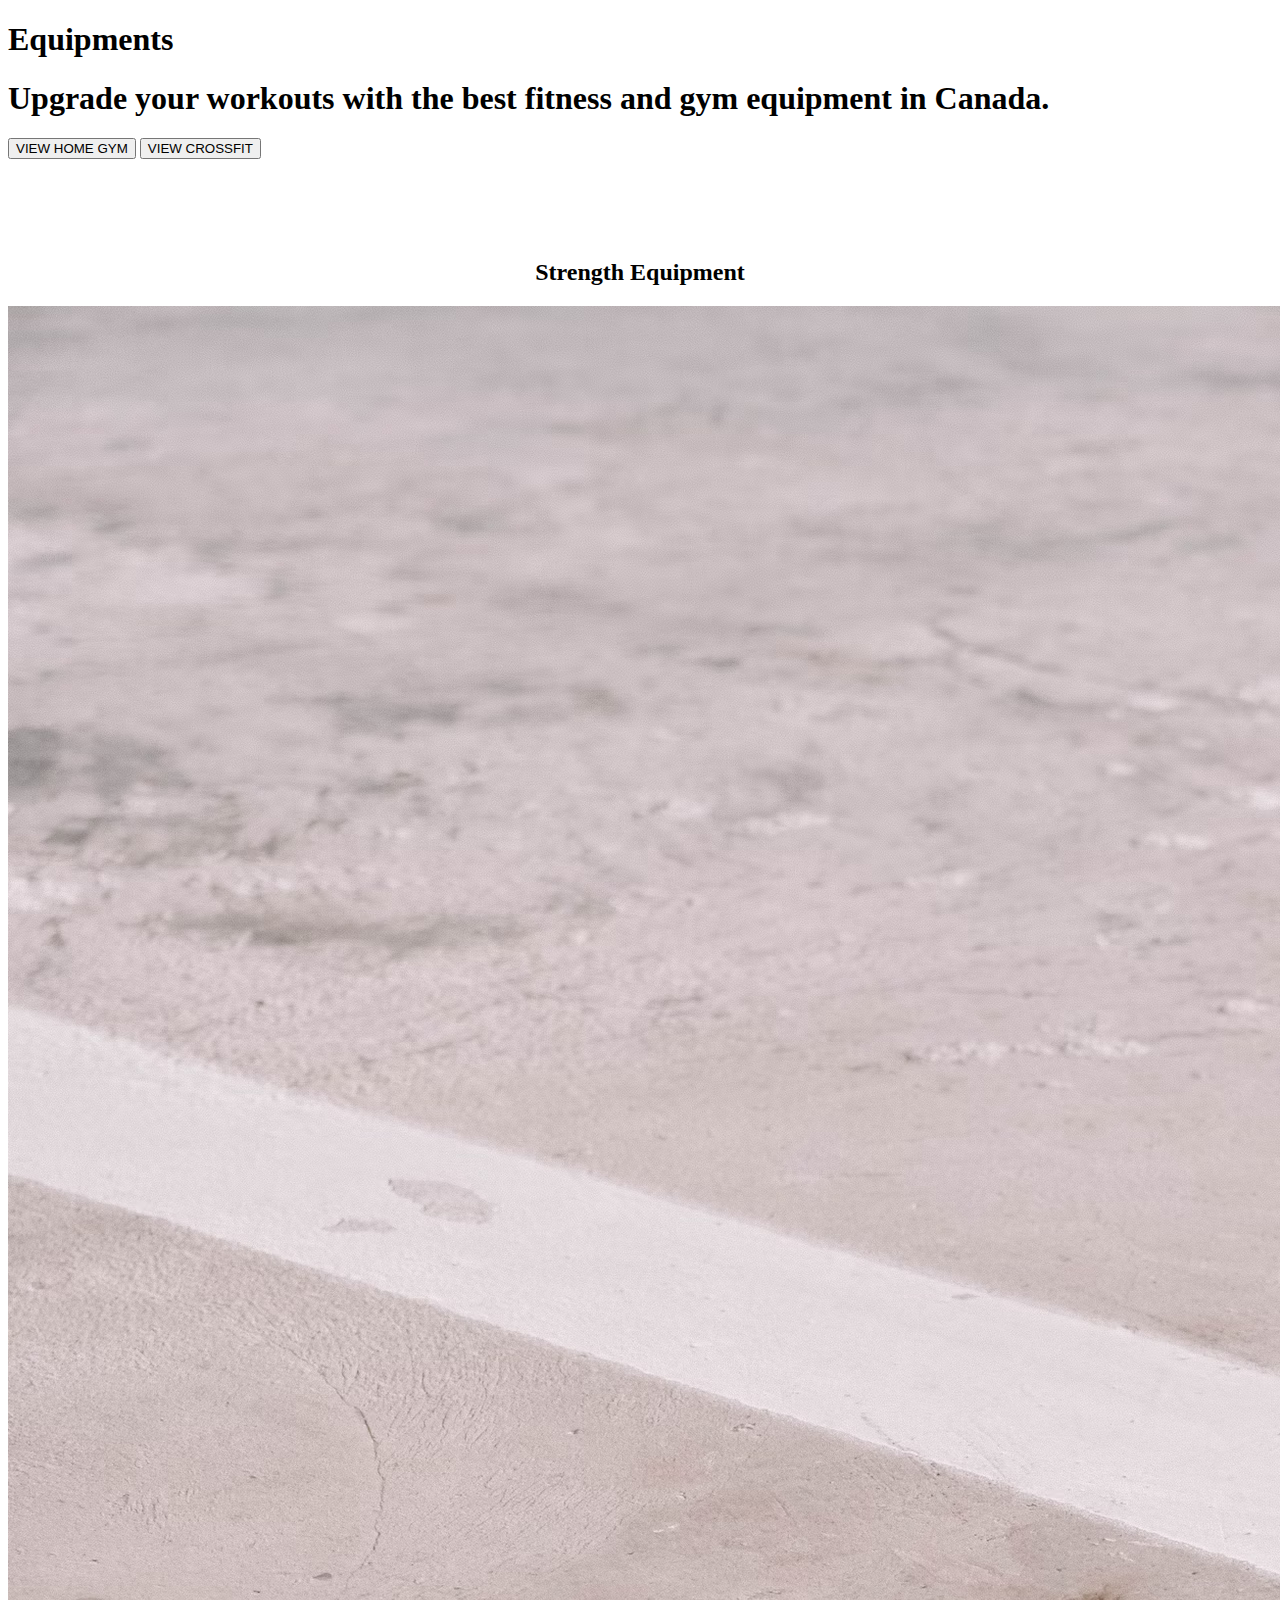
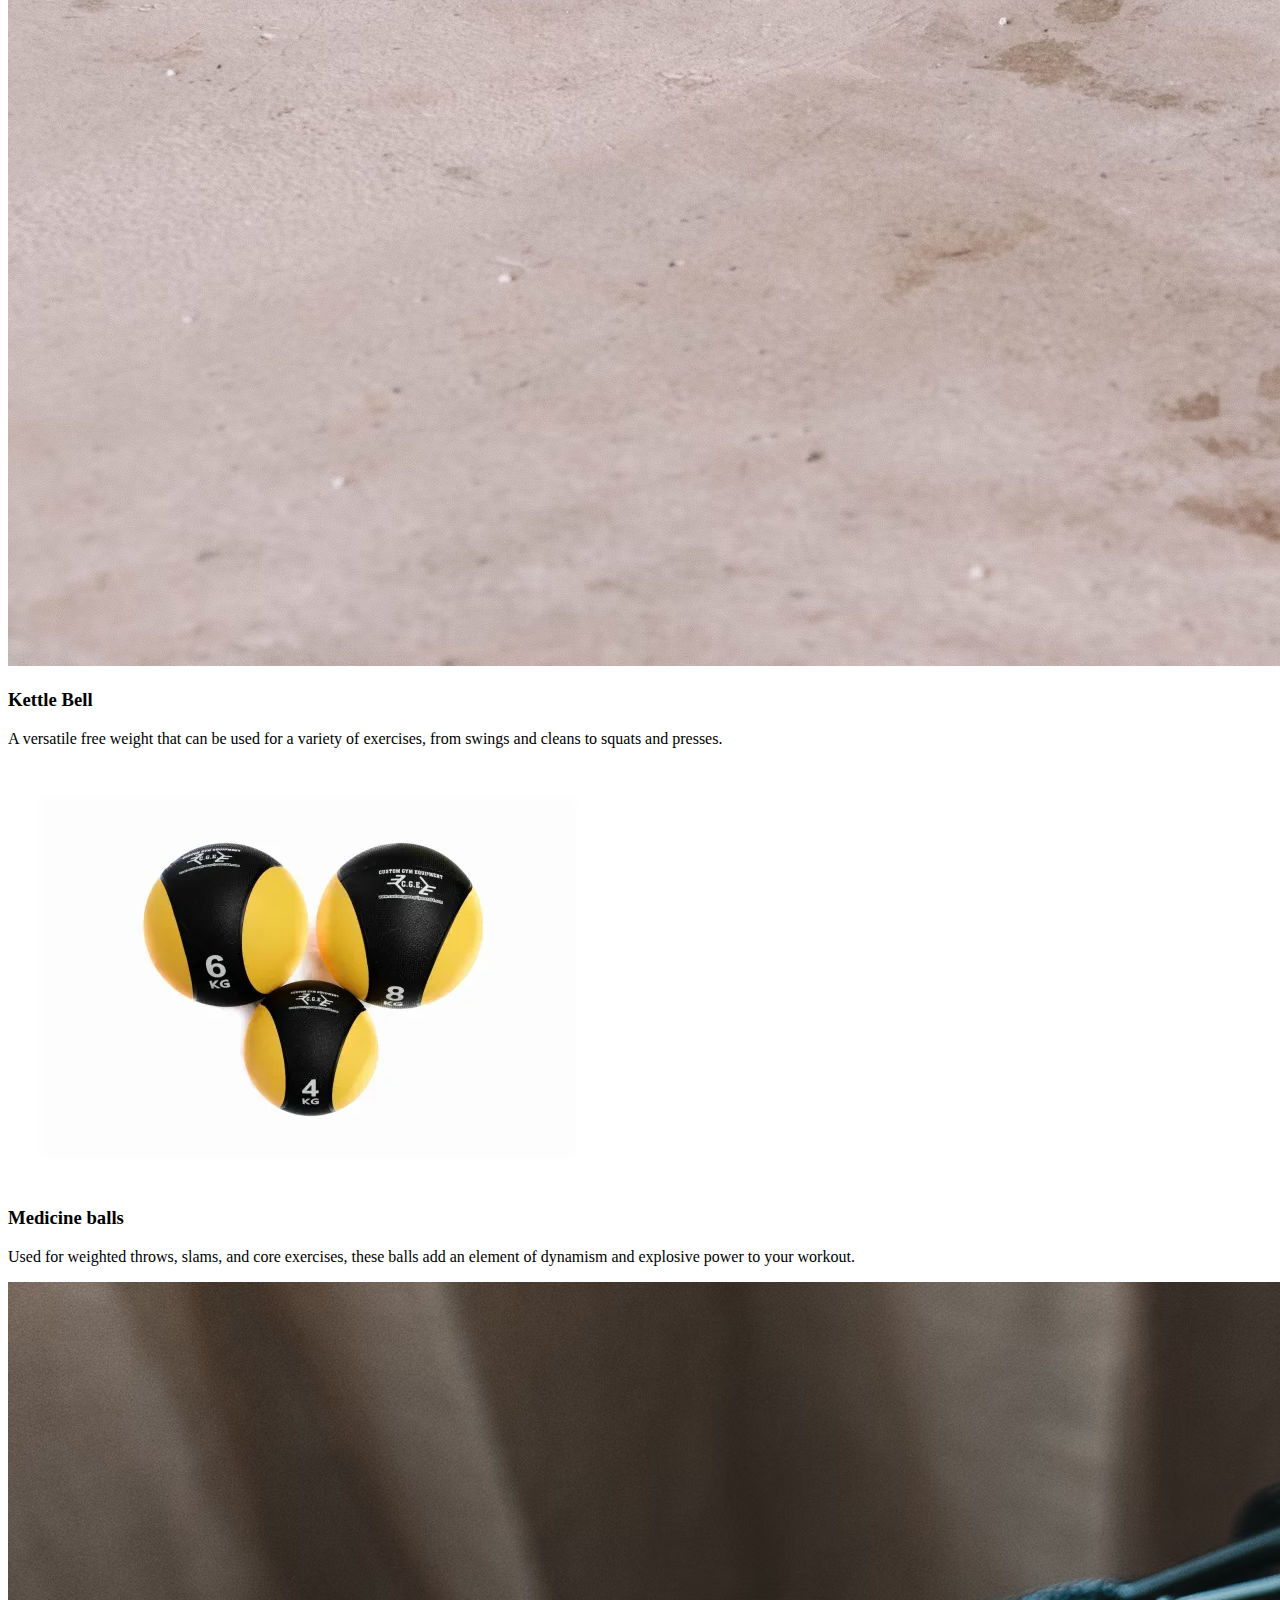
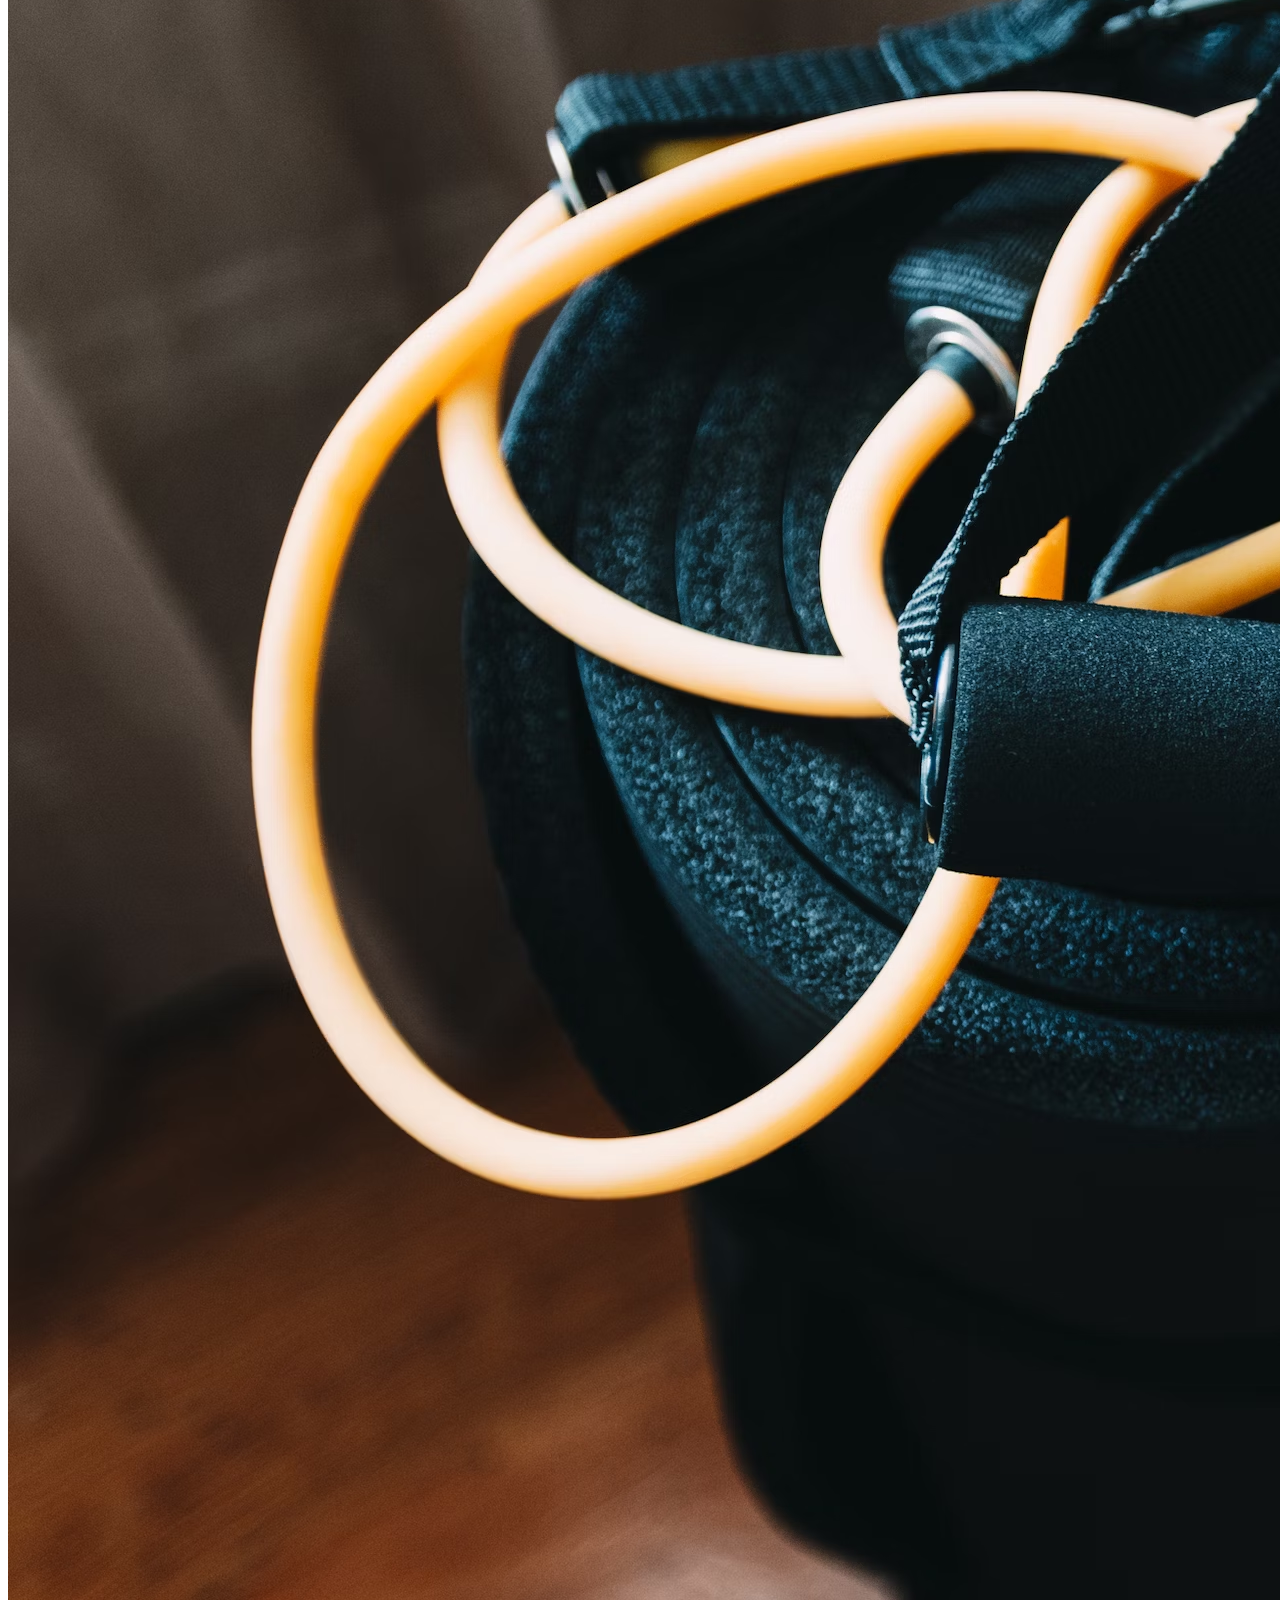
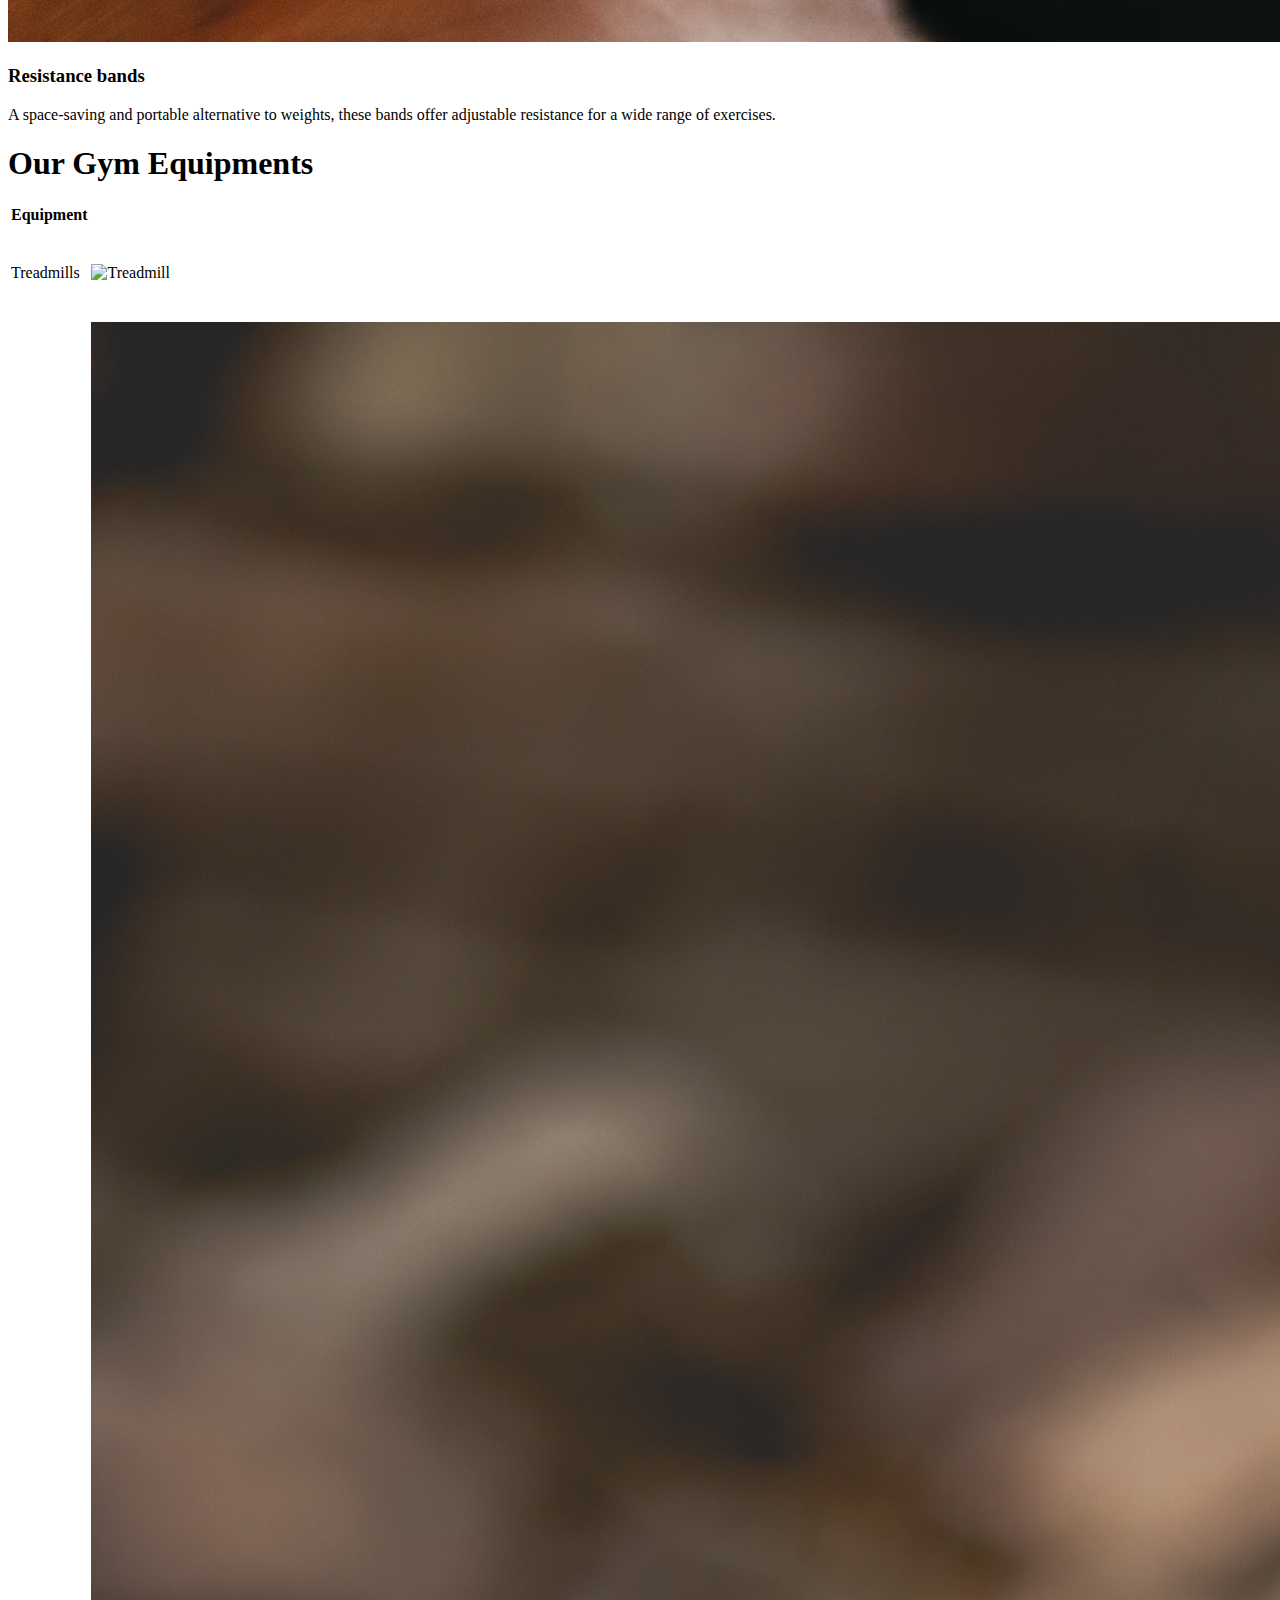
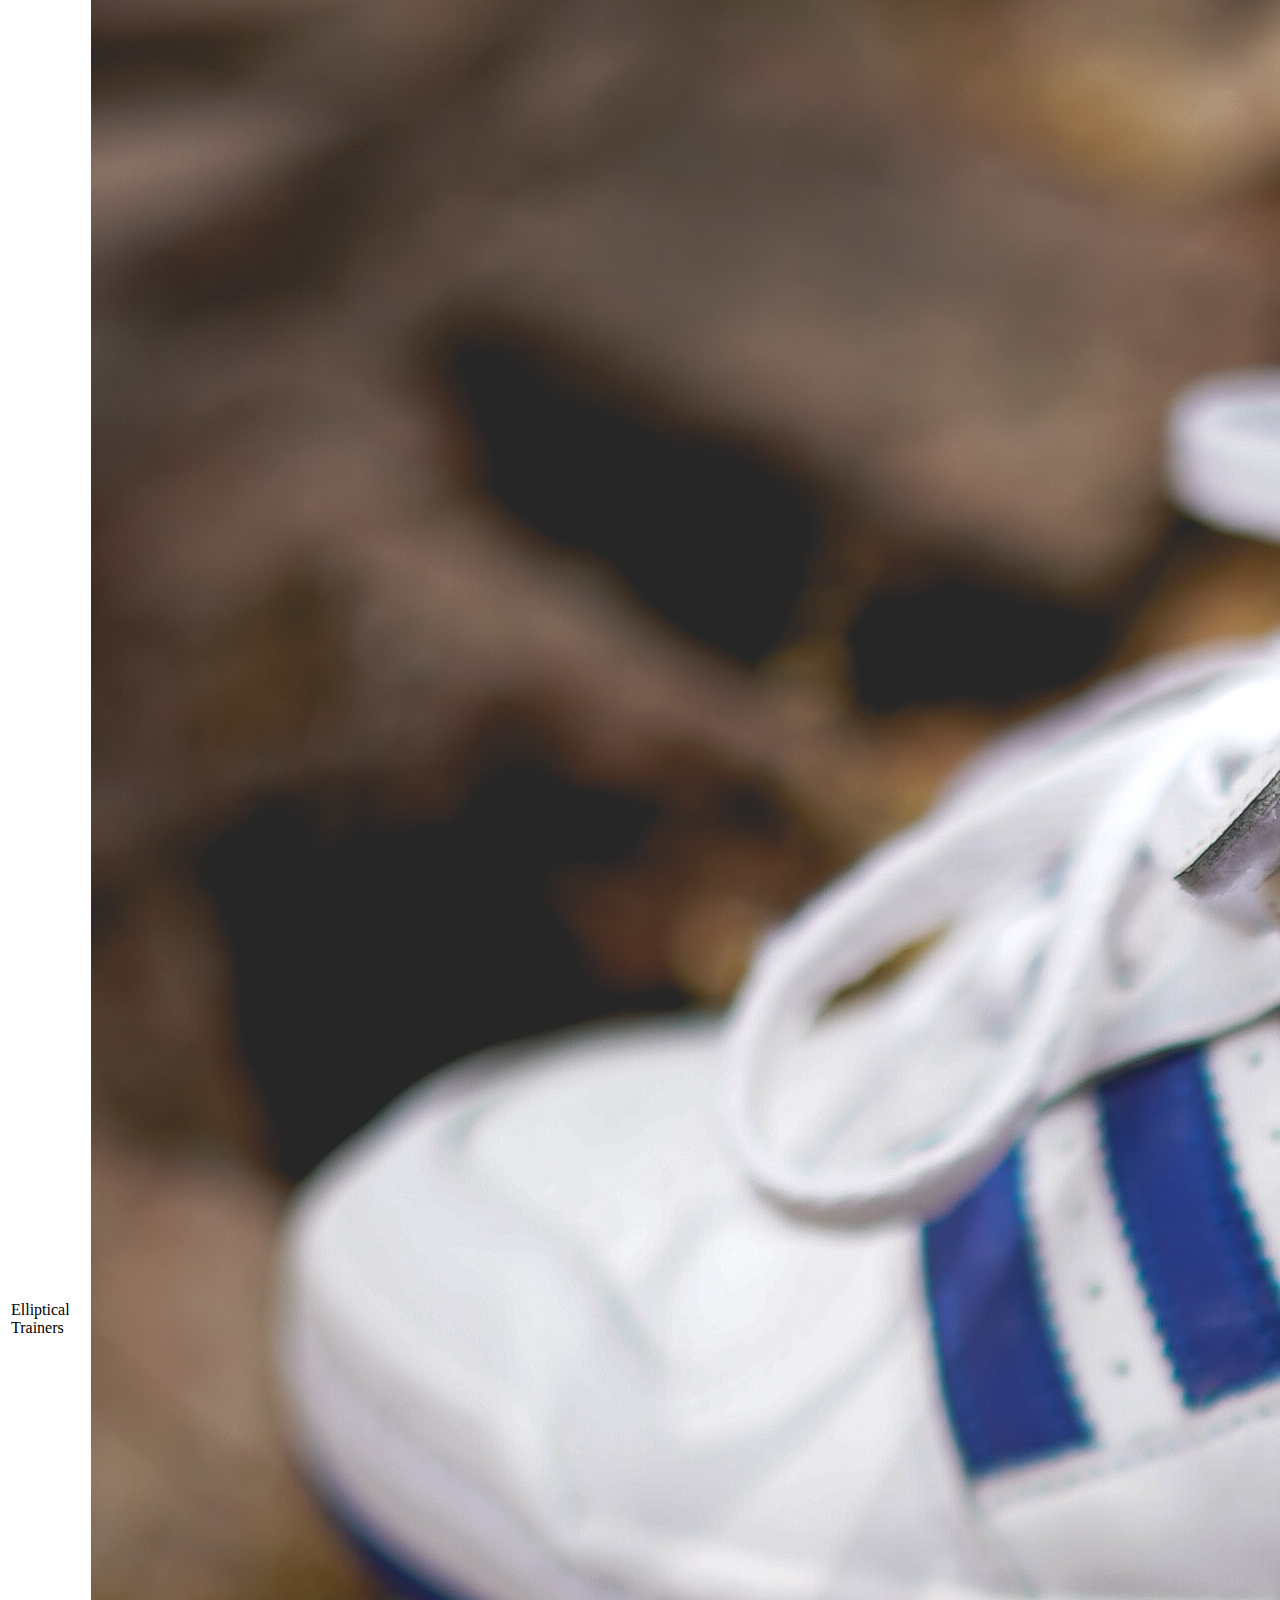
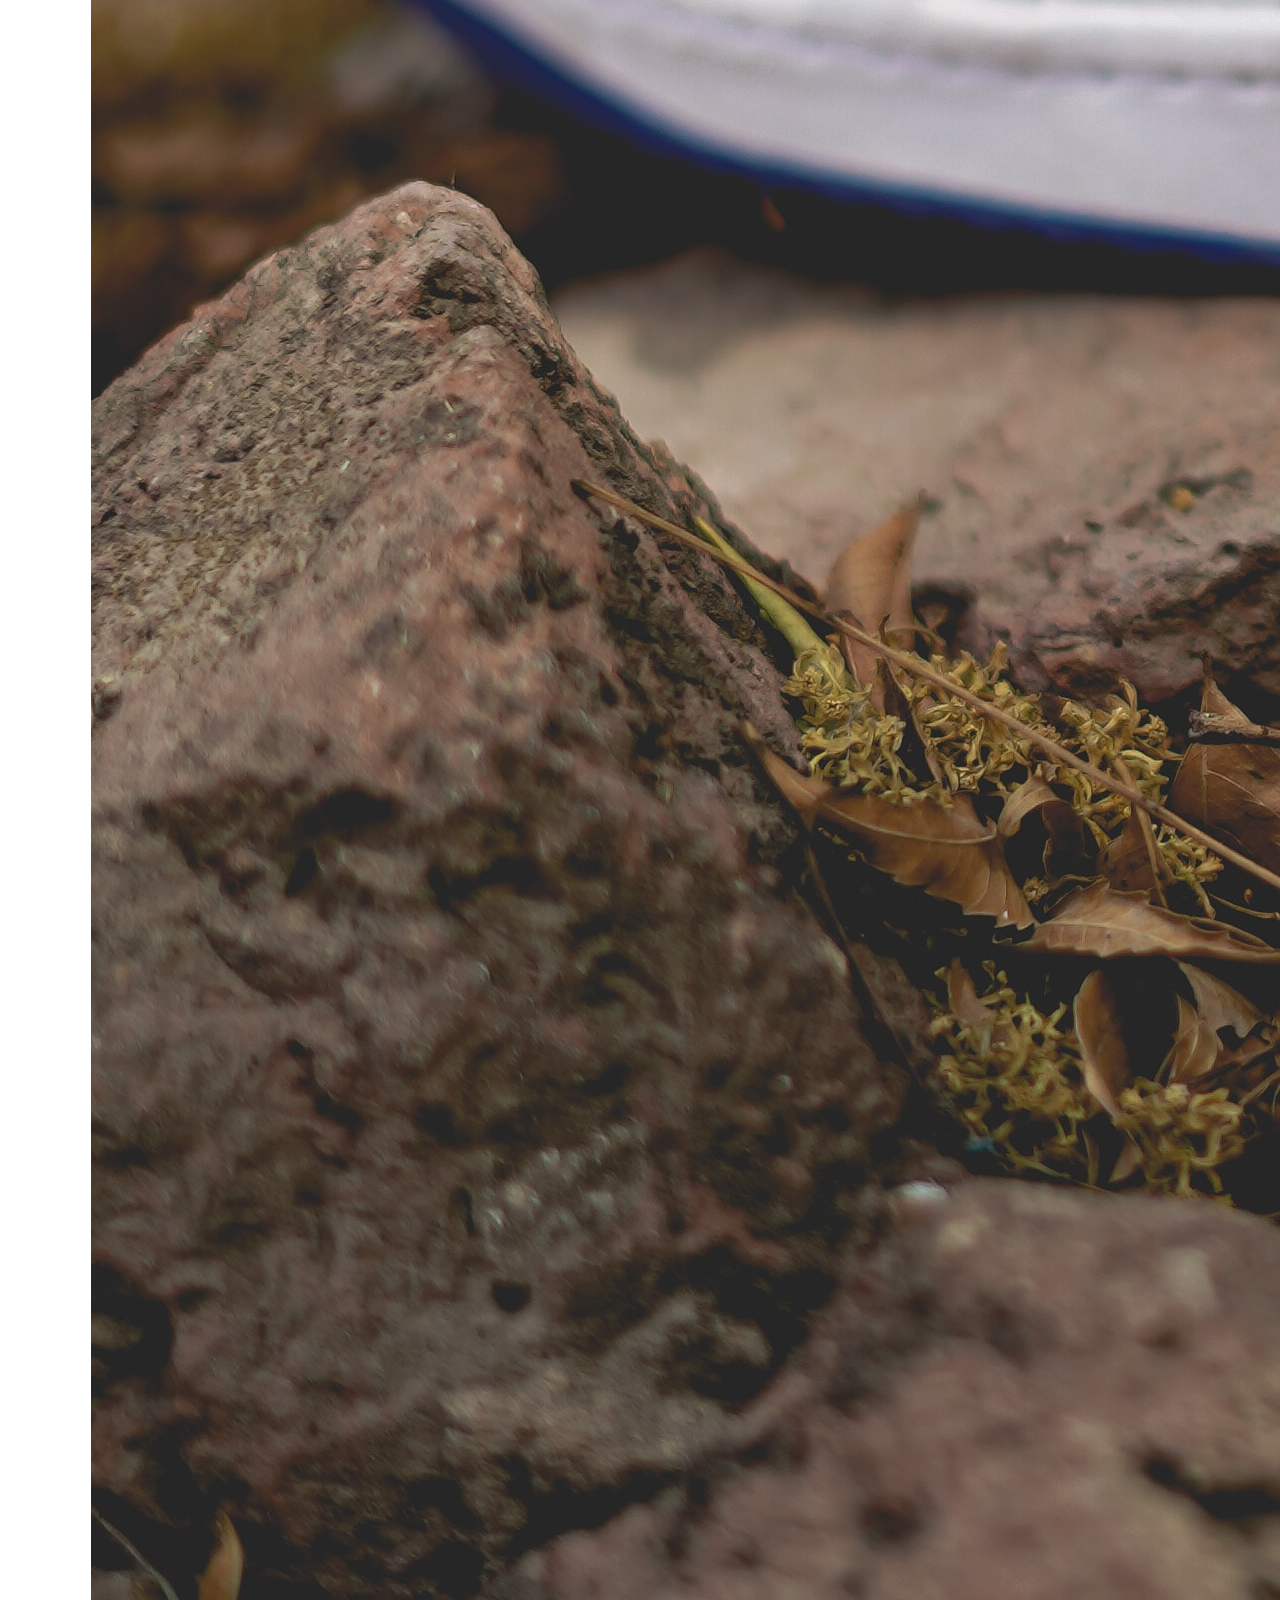
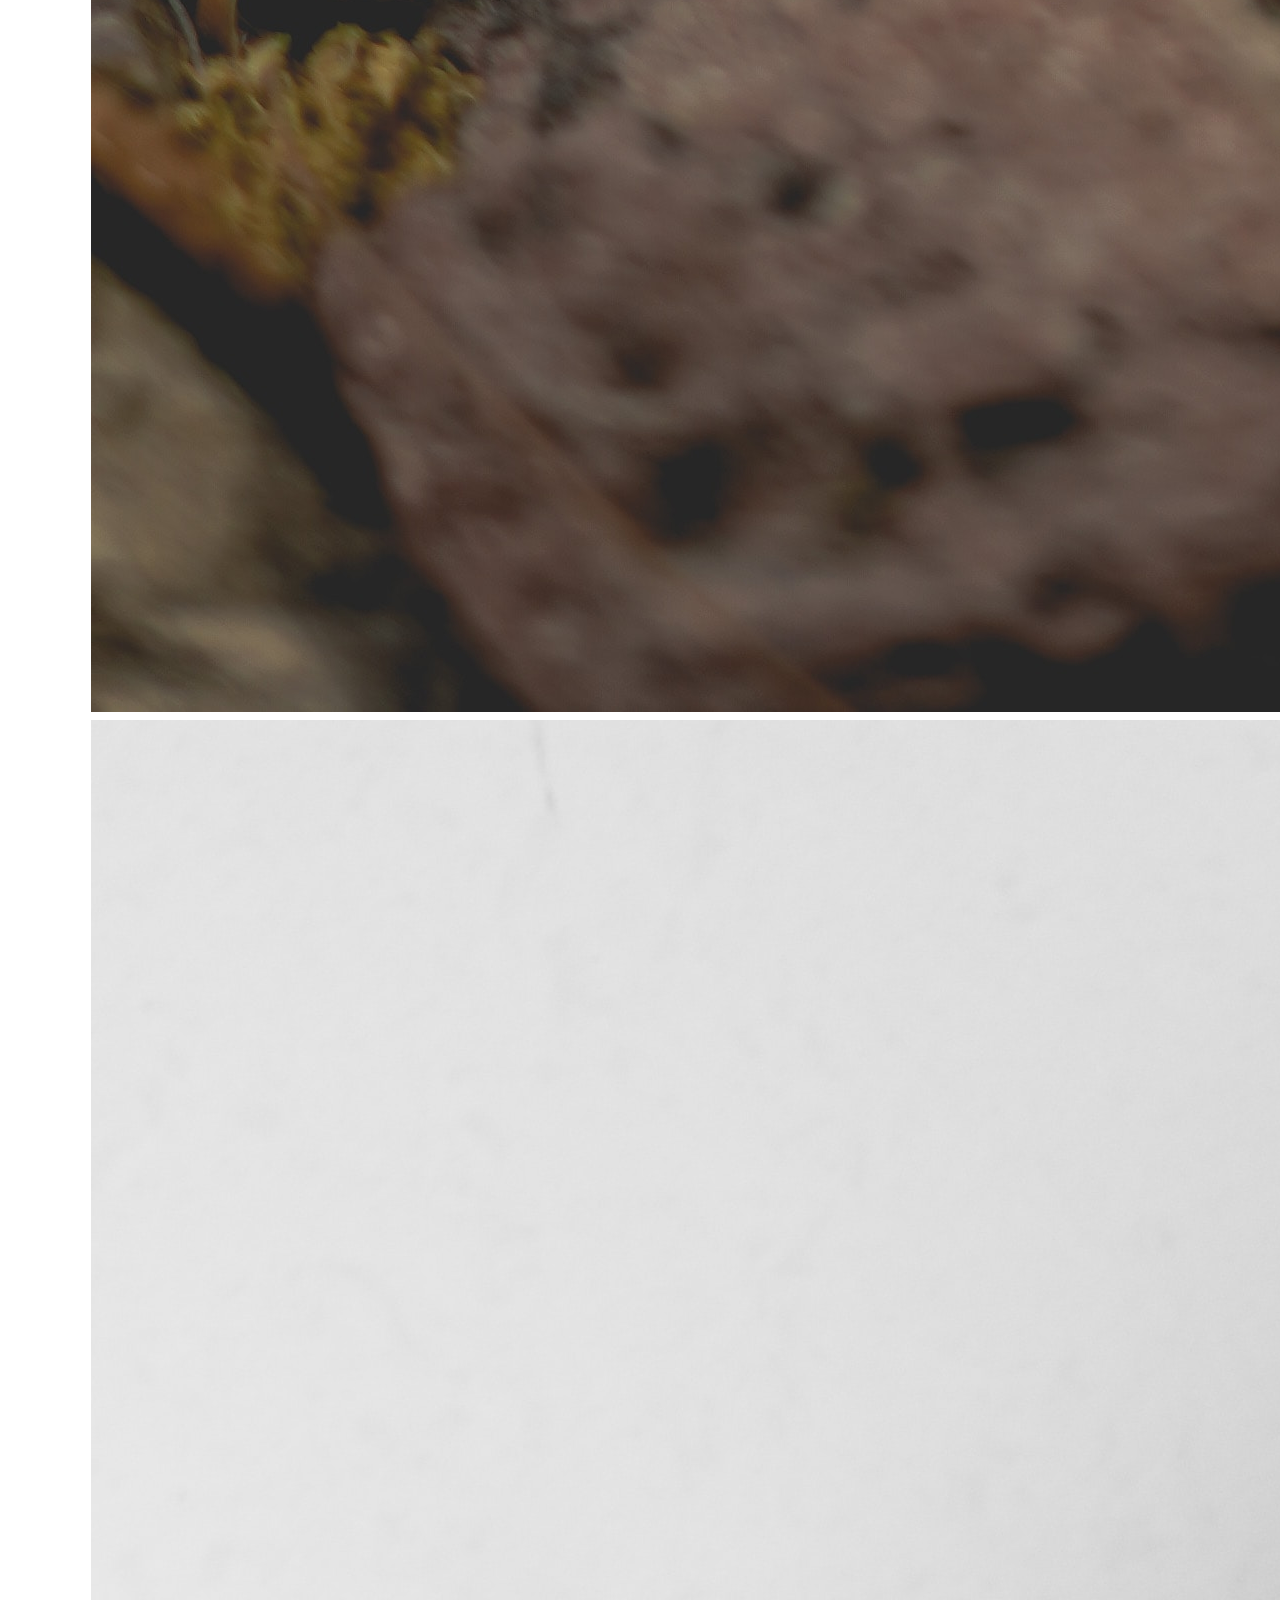
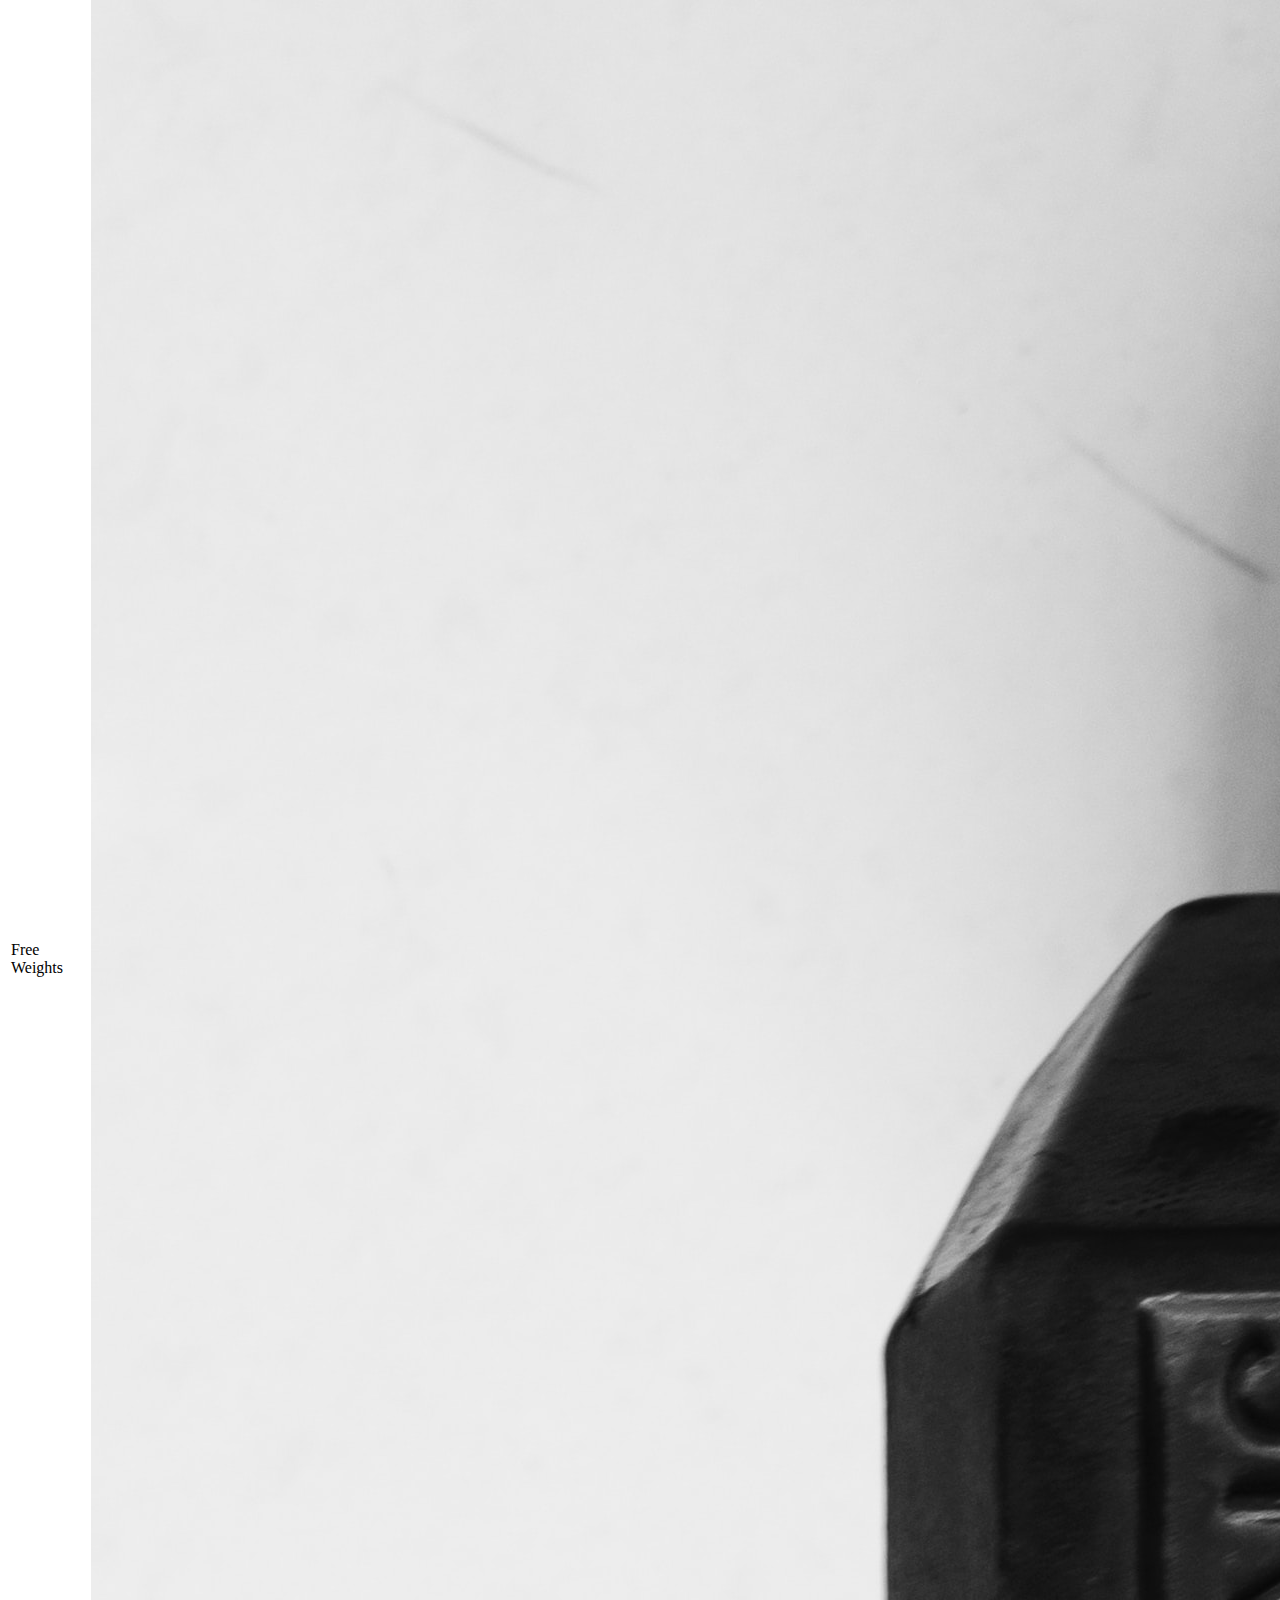
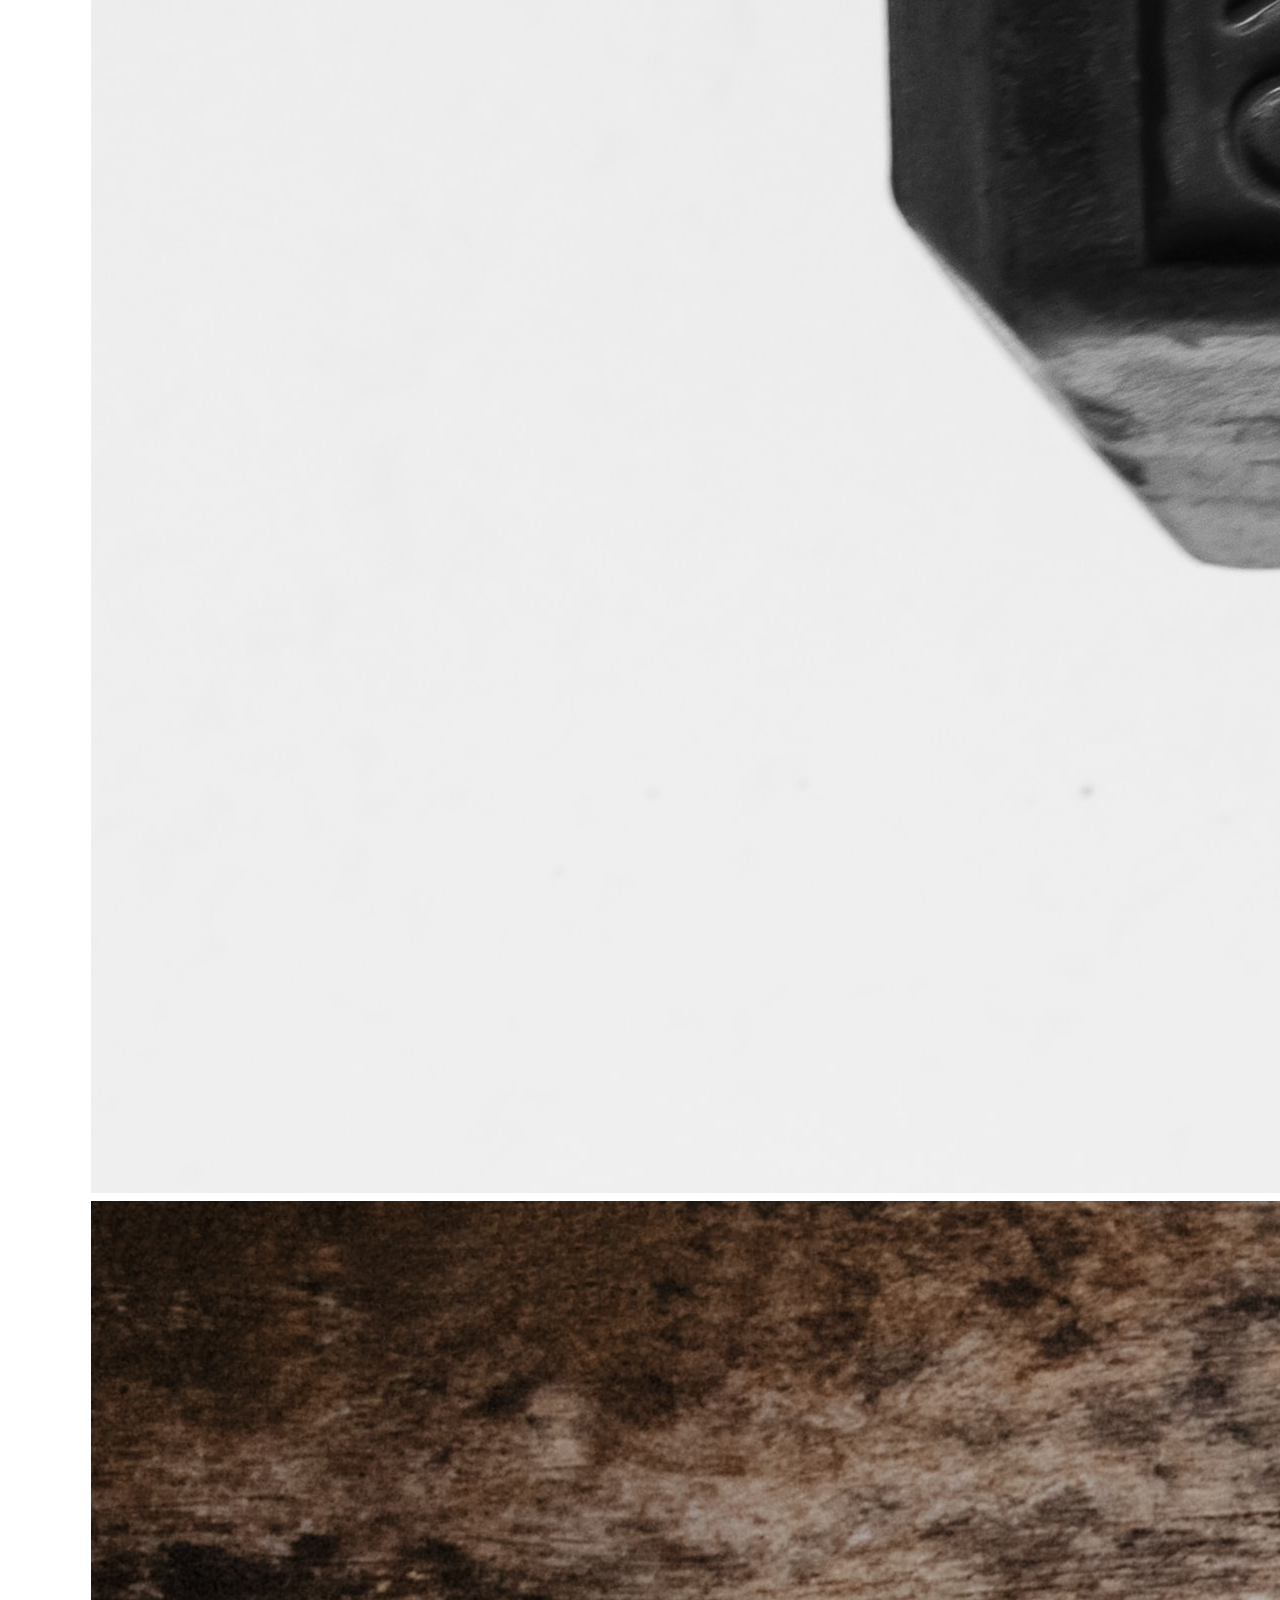
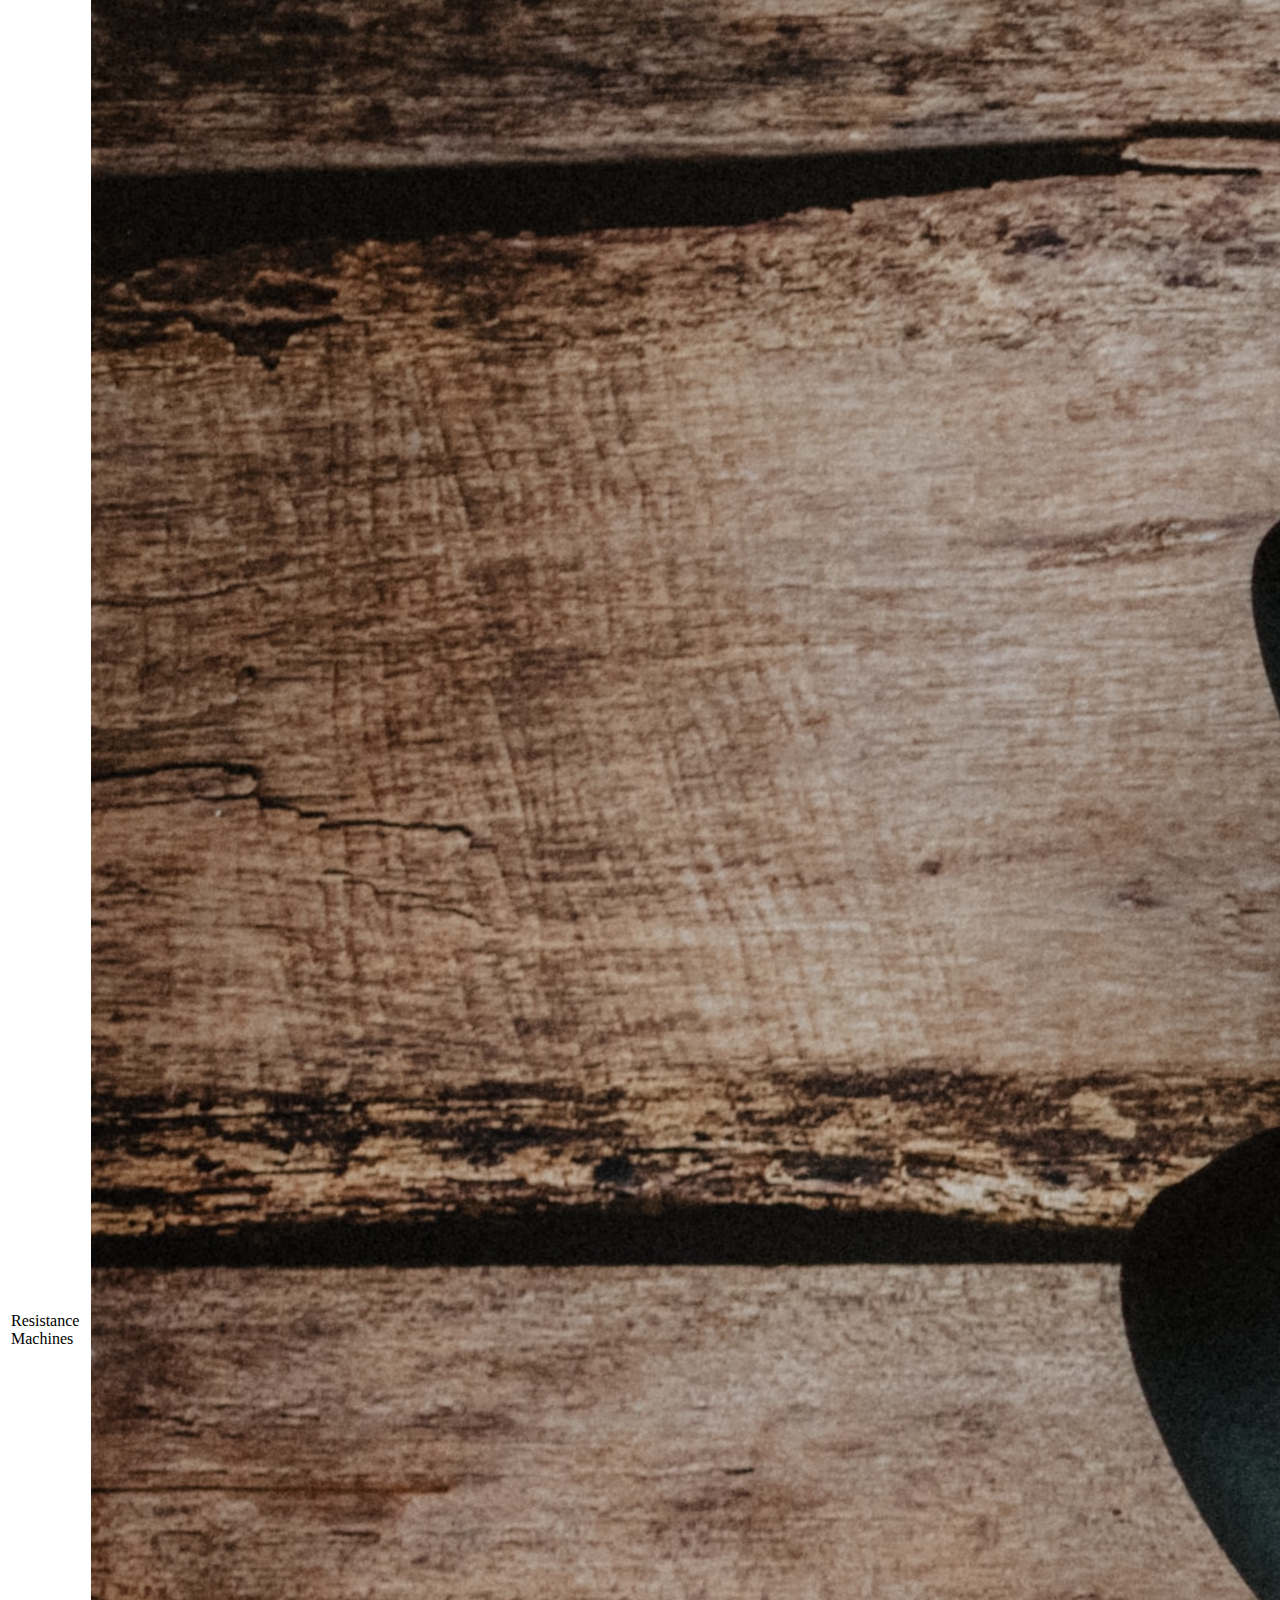
==== equipments.html @ 7f9ae88f "completion of About us" ====
<!doctype html>
<html lang="en">
  <head>
    <title></title>
    <meta charset="UTF-8" />
    <meta name="viewport" content="width=device-width, initial-scale=1" />
    <link href="equipment.css" rel="stylesheet" />
  </head>
  <body>
    <header>
     <h1>Equipments</h1>
    </header>
    <main>
      <div class="hero">
        <div class="hero-bg"></div>
        <div class="hero-content">
          <div>
            <h1>
              Upgrade your workouts with the best fitness and gym equipment in
              Canada.
            </h1>
            <div class="hero-btn">
              <button>VIEW HOME GYM</button>
              <button>VIEW CROSSFIT</button>
            </div>
          </div>
        </div>
      </div>
      <h2 style="margin-top: 100px; text-align: center">Strength Equipment</h2>
      <section>
        <div class="equipment-grid">
          <div class="equipment-card">
            <img src="img/kettlebell.avif" alt="Rubber Bumper Plates" />
            <h3>Kettle Bell</h3>
            <p>
              A versatile free weight that can be used for a variety of
              exercises, from swings and cleans to squats and presses.
            </p>
          </div>
          <div class="equipment-card">
            <img src="img/medicine-bells.webp" alt="Rubber Bumper Plates 2.0" />
            <h3>Medicine balls</h3>
            <p>
              Used for weighted throws, slams, and core exercises, these balls
              add an element of dynamism and explosive power to your workout.
            </p>
          </div>
          <div class="equipment-card">
            <img src="img/resistance-band.avif" alt="Black Bumper Plates 2.0" />
            <h3>Resistance bands</h3>
            <p>
              A space-saving and portable alternative to weights, these bands
              offer adjustable resistance for a wide range of exercises.
            </p>
          </div>
        </div>
      </section>
      <section class="gym-equipments">
        <h1>Our Gym Equipments</h1>
        <table>
          <thead>
            <tr>
              <th>Equipment</th>
              <th>Image</th>
              <th>Description</th>
            </tr>
          </thead>
          <tbody>
            <tr>
              <td>Treadmills</td>
              <td><img src="img/treadmill.jpg" alt="Treadmill" /></td>
              <td>Cardiovascular exercise machine for running or walking.</td>
            </tr>
            <tr>
              <td>Elliptical Trainers</td>
              <td>
                <img src="img/elliptical.jpg" alt="Elliptical Trainer" />
              </td>
              <td>
                Low-impact machine that simulates stair climbing or running.
              </td>
            </tr>
            <tr>
              <td>Free Weights</td>
              <td><img src="img/dumbell.jpg" alt="Dumbbells" /></td>
              <td>Variety of weights for strength training exercises.</td>
            </tr>
            <tr>
              <td>Resistance Machines</td>
              <td>
                <img src="img/resistance.jpg" alt="Cable Machine" />
              </td>
              <td>Adjustable machines for targeted muscle training.</td>
            </tr>
            <tr>
              <td>Cardio Bikes</td>
              <td>
                <img src="img/cardio.jpg" alt="Stationary Bike" />
              </td>
              <td>Stationary bikes for various intensity levels.</td>
            </tr>
          </tbody>
        </table>
      </section>
    </main>
    <footer class="footer-bottom">
      <h4>Thank you Visit Again</h4>
      <p>&copy; 2023 Lasalledesport. All rights reserved.</p>
    </footer>
  </body>
</html>
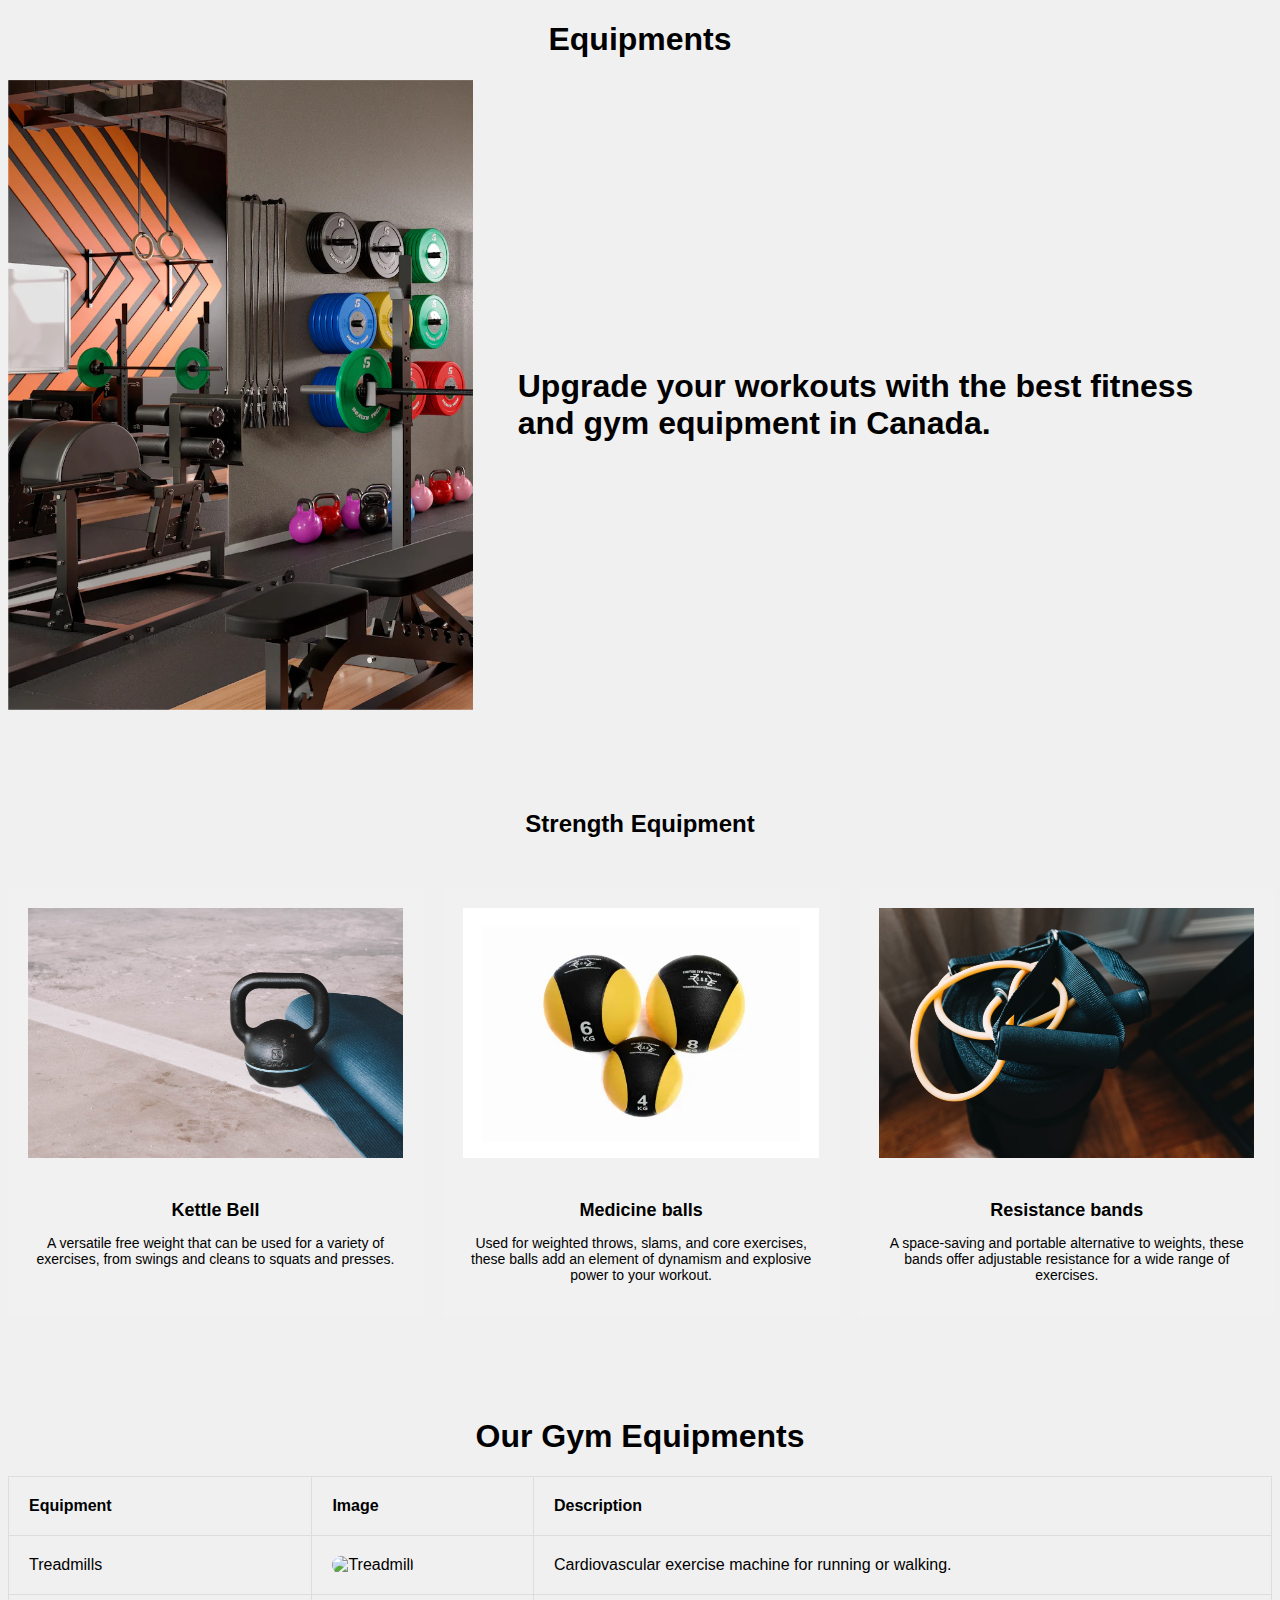
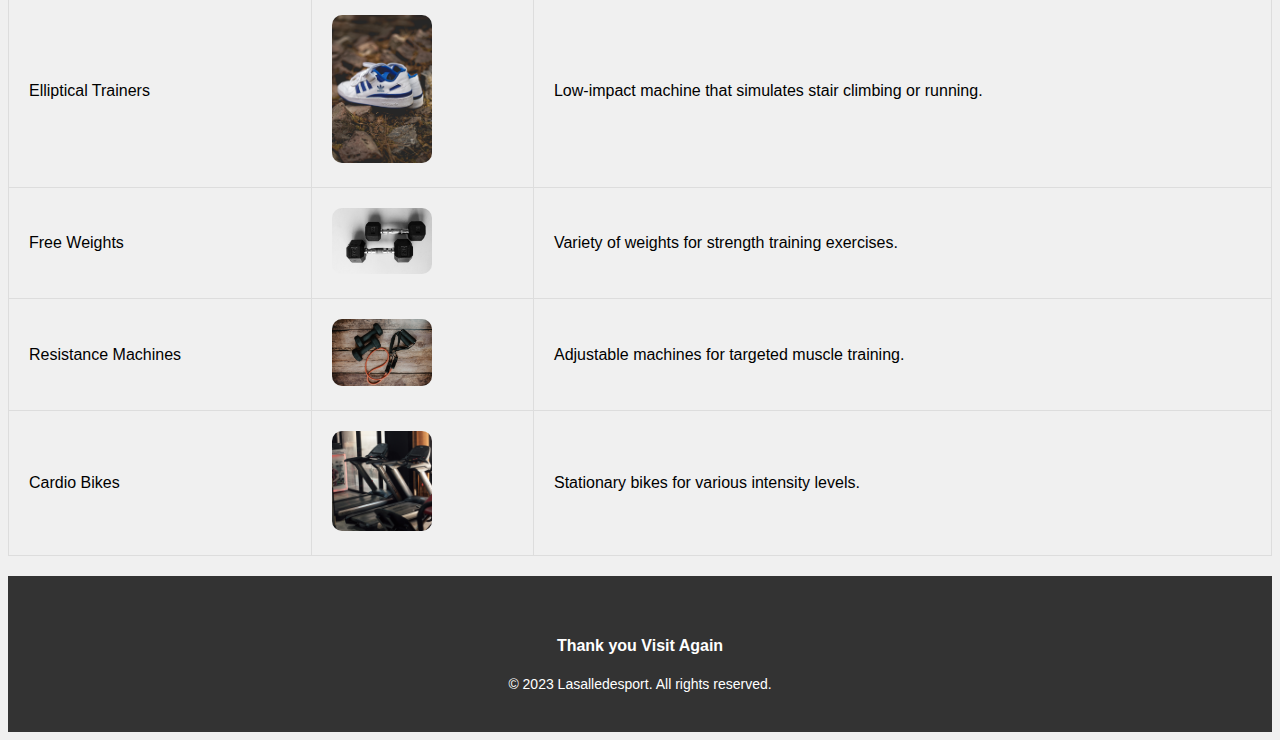
==== commit d31caf67: "final completion of equipment" ====
--- a/equipments.html
+++ b/equipments.html
@@ -1,14 +1,14 @@
-<!doctype html>
+<!DOCTYPE html>
 <html lang="en">
   <head>
     <title></title>
     <meta charset="UTF-8" />
     <meta name="viewport" content="width=device-width, initial-scale=1" />
-    <link href="equipment.css" rel="stylesheet" />
+    <link href="./equipment.css" rel="stylesheet" />
   </head>
   <body>
     <header>
-     <h1>Equipments</h1>
+      <h1>Equipments</h1>
     </header>
     <main>
       <div class="hero">
@@ -19,10 +19,6 @@
               Upgrade your workouts with the best fitness and gym equipment in
               Canada.
             </h1>
-            <div class="hero-btn">
-              <button>VIEW HOME GYM</button>
-              <button>VIEW CROSSFIT</button>
-            </div>
           </div>
         </div>
       </div>
@@ -31,6 +27,7 @@
         <div class="equipment-grid">
           <div class="equipment-card">
             <img src="img/kettlebell.avif" alt="Rubber Bumper Plates" />
+            <!-- https://unsplash.com/photos/black-kettle-bell-be-6rpnQ30k -->
             <h3>Kettle Bell</h3>
             <p>
               A versatile free weight that can be used for a variety of
@@ -39,6 +36,7 @@
           </div>
           <div class="equipment-card">
             <img src="img/medicine-bells.webp" alt="Rubber Bumper Plates 2.0" />
+            <!-- https://customgymequipment.ie/shop/medicine-balls/ -->
             <h3>Medicine balls</h3>
             <p>
               Used for weighted throws, slams, and core exercises, these balls
@@ -47,6 +45,7 @@
           </div>
           <div class="equipment-card">
             <img src="img/resistance-band.avif" alt="Black Bumper Plates 2.0" />
+            <!-- https://unsplash.com/photos/orange-and-black-usb-cable-on-brown-wooden-surface-IZOAOjvwhaM -->
             <h3>Resistance bands</h3>
             <p>
               A space-saving and portable alternative to weights, these bands
@@ -69,12 +68,14 @@
             <tr>
               <td>Treadmills</td>
               <td><img src="img/treadmill.jpg" alt="Treadmill" /></td>
+              <!-- https://unsplash.com/photos/black-and-blue-exercise-equipment-is3j868ePRk -->
               <td>Cardiovascular exercise machine for running or walking.</td>
             </tr>
             <tr>
               <td>Elliptical Trainers</td>
               <td>
                 <img src="img/elliptical.jpg" alt="Elliptical Trainer" />
+                <!--  -->
               </td>
               <td>
                 Low-impact machine that simulates stair climbing or running.
@@ -83,12 +84,14 @@
             <tr>
               <td>Free Weights</td>
               <td><img src="img/dumbell.jpg" alt="Dumbbells" /></td>
+              <!--  -->
               <td>Variety of weights for strength training exercises.</td>
             </tr>
             <tr>
               <td>Resistance Machines</td>
               <td>
                 <img src="img/resistance.jpg" alt="Cable Machine" />
+                <!-- https://unsplash.com/photos/orange-and-black-usb-cable-on-brown-wooden-surface-IZOAOjvwhaM -->
               </td>
               <td>Adjustable machines for targeted muscle training.</td>
             </tr>
@@ -96,6 +99,7 @@
               <td>Cardio Bikes</td>
               <td>
                 <img src="img/cardio.jpg" alt="Stationary Bike" />
+                <!-- https://unsplash.com/photos/a-black-and-silver-gun-Zwrrfoh4VSM -->
               </td>
               <td>Stationary bikes for various intensity levels.</td>
             </tr>
--- a/equipment.css
+++ b/equipment.css
@@ -0,0 +1,146 @@
+body {
+  font-family: Arial, sans-serif;
+  background-color: #f0f0f0;
+}
+
+header {
+  text-align: center;
+}
+
+.hero {
+  display: flex;
+  height: 70vh;
+}
+
+@media only screen and (max-width: 600px) {
+  .hero {
+    flex-direction: column;
+  }
+
+  .hero-bg {
+    height: 40%;
+  }
+}
+
+.hero-bg {
+  width: 60%;
+  background: url("img/equipment-header.webp");
+  background-size: cover;
+}
+
+.hero-content {
+  height: 100%;
+  padding: 10px 45px;
+  display: flex;
+  align-items: center;
+}
+
+.hero-btn {
+  display: flex;
+}
+
+button {
+  margin-top: 20px;
+  margin-right: 10px;
+  padding: 10px 20px;
+  background-color: #333;
+  color: #fff;
+  border: none;
+  border-radius: 5px;
+  cursor: pointer;
+}
+
+button:hover {
+  background-color: #555;
+}
+
+.equipment-grid {
+  display: grid;
+  grid-template-columns: repeat(3, 1fr);
+  gap: 20px;
+  margin-top: 50px;
+}
+
+@media only screen and (max-width: 768px) {
+  .equipment-grid {
+    grid-template-columns: repeat(1, 1fr);
+  }
+}
+
+.equipment-card {
+  background-color: #f1f1f1;
+  padding: 20px;
+  border-radius: 5px;
+  text-align: center;
+}
+
+.equipment-card img {
+  height: 250px;
+  object-fit: contain;
+  margin: 0 auto 20px;
+}
+
+.equipment-card h3 {
+  font-size: 18px;
+  margin-bottom: 10px;
+}
+
+.equipment-card p {
+  font-size: 14px;
+  margin-bottom: 15px;
+}
+
+.equipment-card a {
+  color: #007bff;
+  text-decoration: none;
+  padding: 5px 10px;
+  border: 1px solid #007bff;
+  border-radius: 3px;
+}
+
+.gym-equipments {
+  margin-top: 100px;
+}
+
+.gym-equipments h1 {
+  text-align: center;
+}
+
+table {
+  width: 100%;
+  border-collapse: collapse;
+}
+
+th,
+td {
+  padding: 20px;
+  border: 1px solid #ddd;
+  text-align: left;
+}
+
+th {
+  font-weight: bold;
+}
+
+td img {
+  width: 100px;
+  border-radius: 10px;
+
+  height: auto;
+}
+/* Footer Styles */
+footer {
+  background-color: #333;
+  color: #fff;
+  padding: 40px 0;
+  text-align: center; /* Center-aligning the content */
+}
+
+.footer-bottom {
+  margin-top: 20px;
+}
+
+.footer-bottom p {
+  margin: 0;
+  font-size: 14px;
+}
